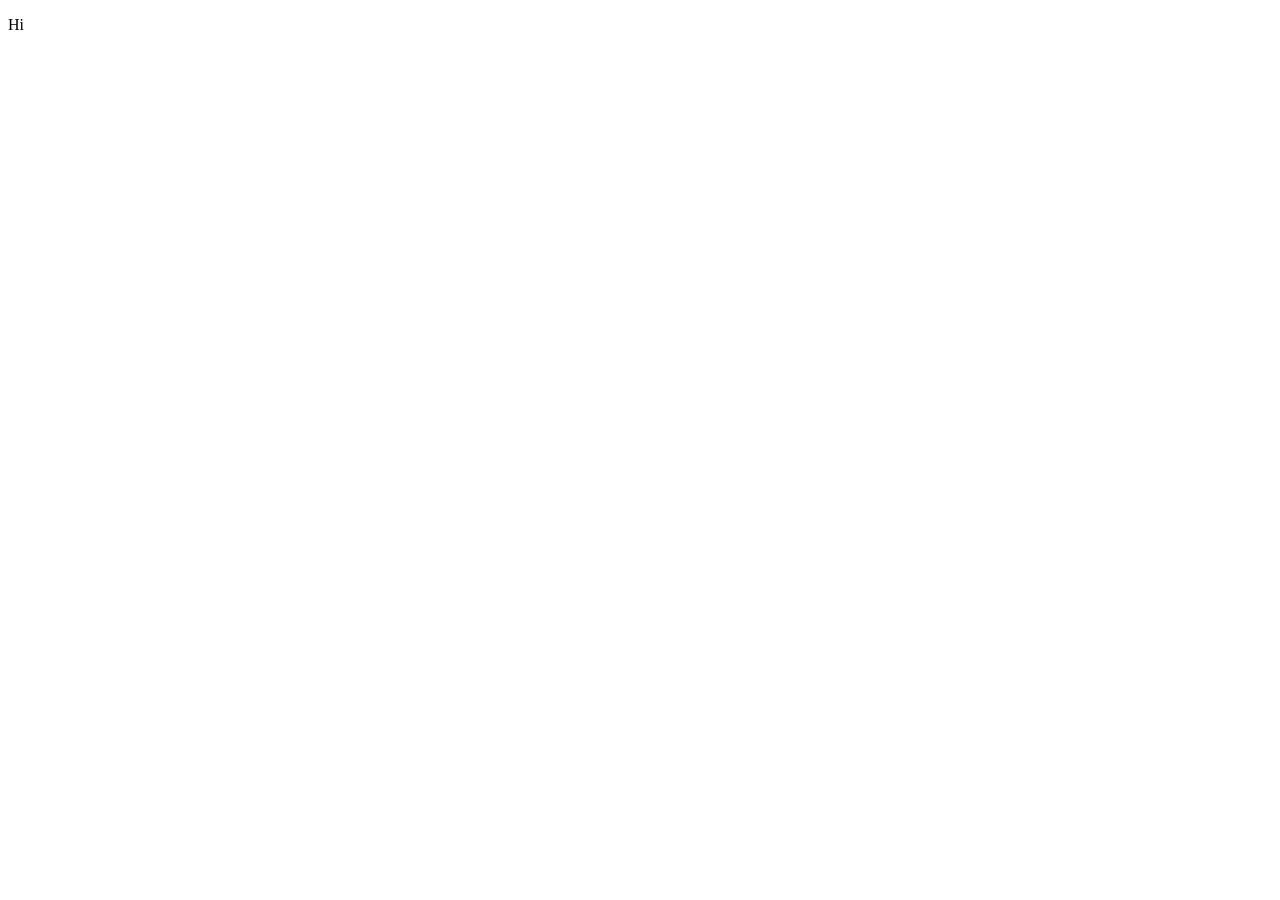
==== index.html @ 29a3ad1a "Changed name for html file" ====
<!DOCTYPE html>
<html lang="en">
<head>
    <meta charset="UTF-8">
    <meta name="viewport" content="width=device-width, initial-scale=1.0">
    <title>Main Page</title>
</head>
<body>
    <p>Hi</p>
</body>
</html>
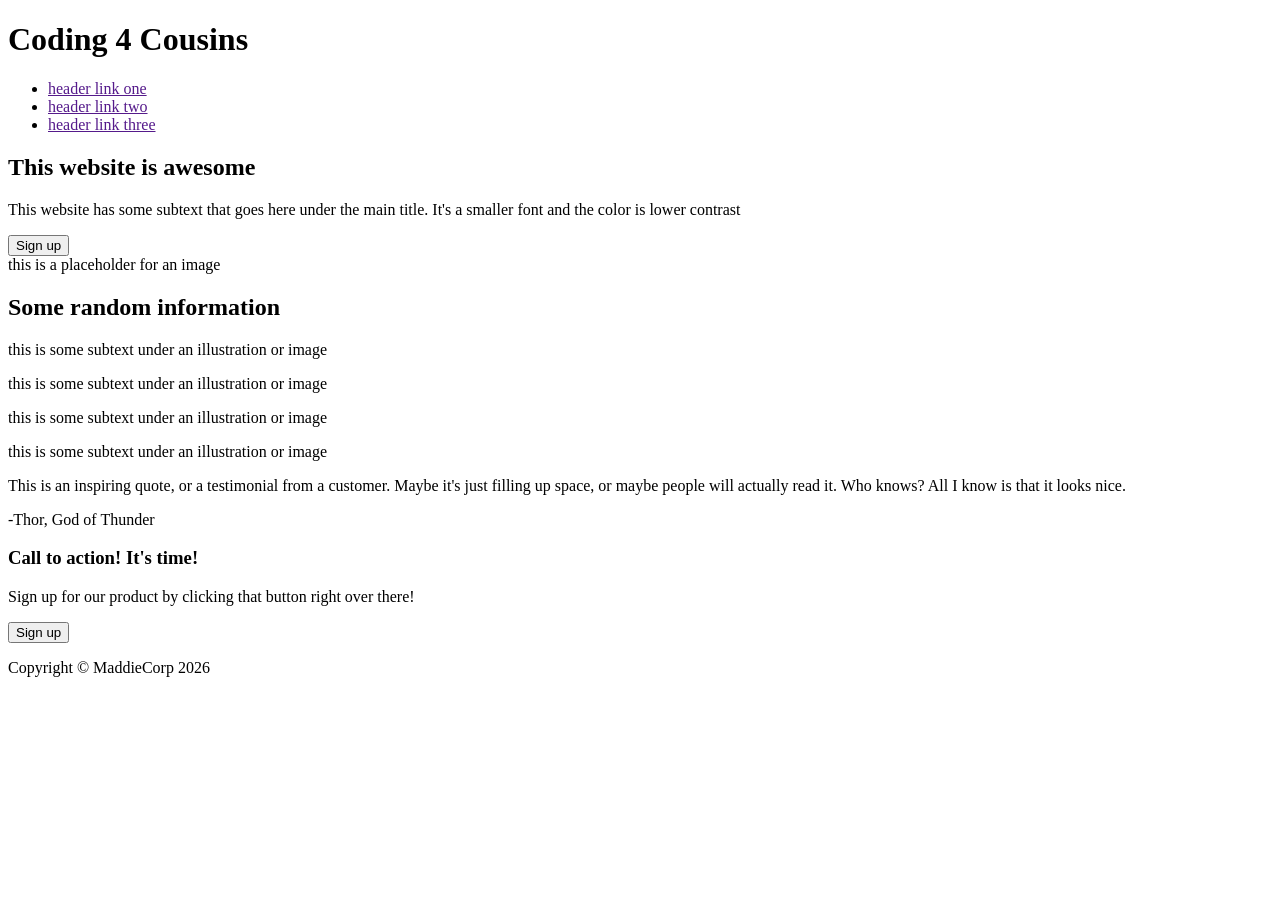
==== commit 1a9cefdd: "Added a placeholder for the html file" ====
--- a/index.html
+++ b/index.html
@@ -4,8 +4,61 @@
     <meta charset="UTF-8">
     <meta name="viewport" content="width=device-width, initial-scale=1.0">
     <title>Main Page</title>
+    <link rel="stylesheet" href="root.css">
 </head>
 <body>
-    <p>Hi</p>
+    <div class="dark header">
+        <h1 class="logo">Coding 4 Cousins</h1>
+        <ul class="nav">
+            <li><a href="">header link one</a></li>
+            <li><a href="">header link two</a></li>
+            <li><a href="">header link three</a></li>
+        </ul>
+    </div>
+    <section class="dark first">
+        <div class="info">
+            <h1 class="main">This website is awesome</h1>
+            <p class="subtext">This website has some subtext that goes here under the main title. It's a smaller font and the color is lower contrast</p>
+            <button>Sign up</button>
+        </div>
+        <div class="placeholder">this is a placeholder for an image</div>
+    </section>
+    <section class="second">
+        <h2 class="light">Some random information</h2>
+        <div class="cards">
+            <div class="card">
+                <div class="image"></div>
+                <p class="card-subtext">this is some subtext under an illustration or image</p>
+            </div>
+            <div class="card">
+                <div class="image"></div>
+                <p class="card-subtext">this is some subtext under an illustration or image</p>
+            </div>
+            <div class="card">
+                <div class="image"></div>
+                <p class="card-subtext">this is some subtext under an illustration or image</p>
+            </div>
+            <div class="card">
+                <div class="image"></div>
+                <p class="card-subtext">this is some subtext under an illustration or image</p>
+            </div>
+        </div>
+    </section>
+    <section class="quoteblock third">
+        <p class="quote">This is an inspiring quote, or a testimonial from a customer. Maybe it's just filling up space, or maybe people will actually read it. Who knows? All I know is that it looks nice.</p>
+        <p class="author">-Thor, God of Thunder</p>
+    </section>
+    <section class="fourth">
+        <div class="cta">
+            <div class="cta-text">
+                <h3 class="cta-header">Call to action! It's time!</h3>
+                <p class="cta-subtext">Sign up for our product by clicking that button right over there!</p>
+            </div>
+            <button>Sign up</button>
+        </div>
+    </section>
+    <div class="dark footer">
+        <p class="subtext">Copyright © MaddieCorp 2026</p>
+    </div>
 </body>
 </html>
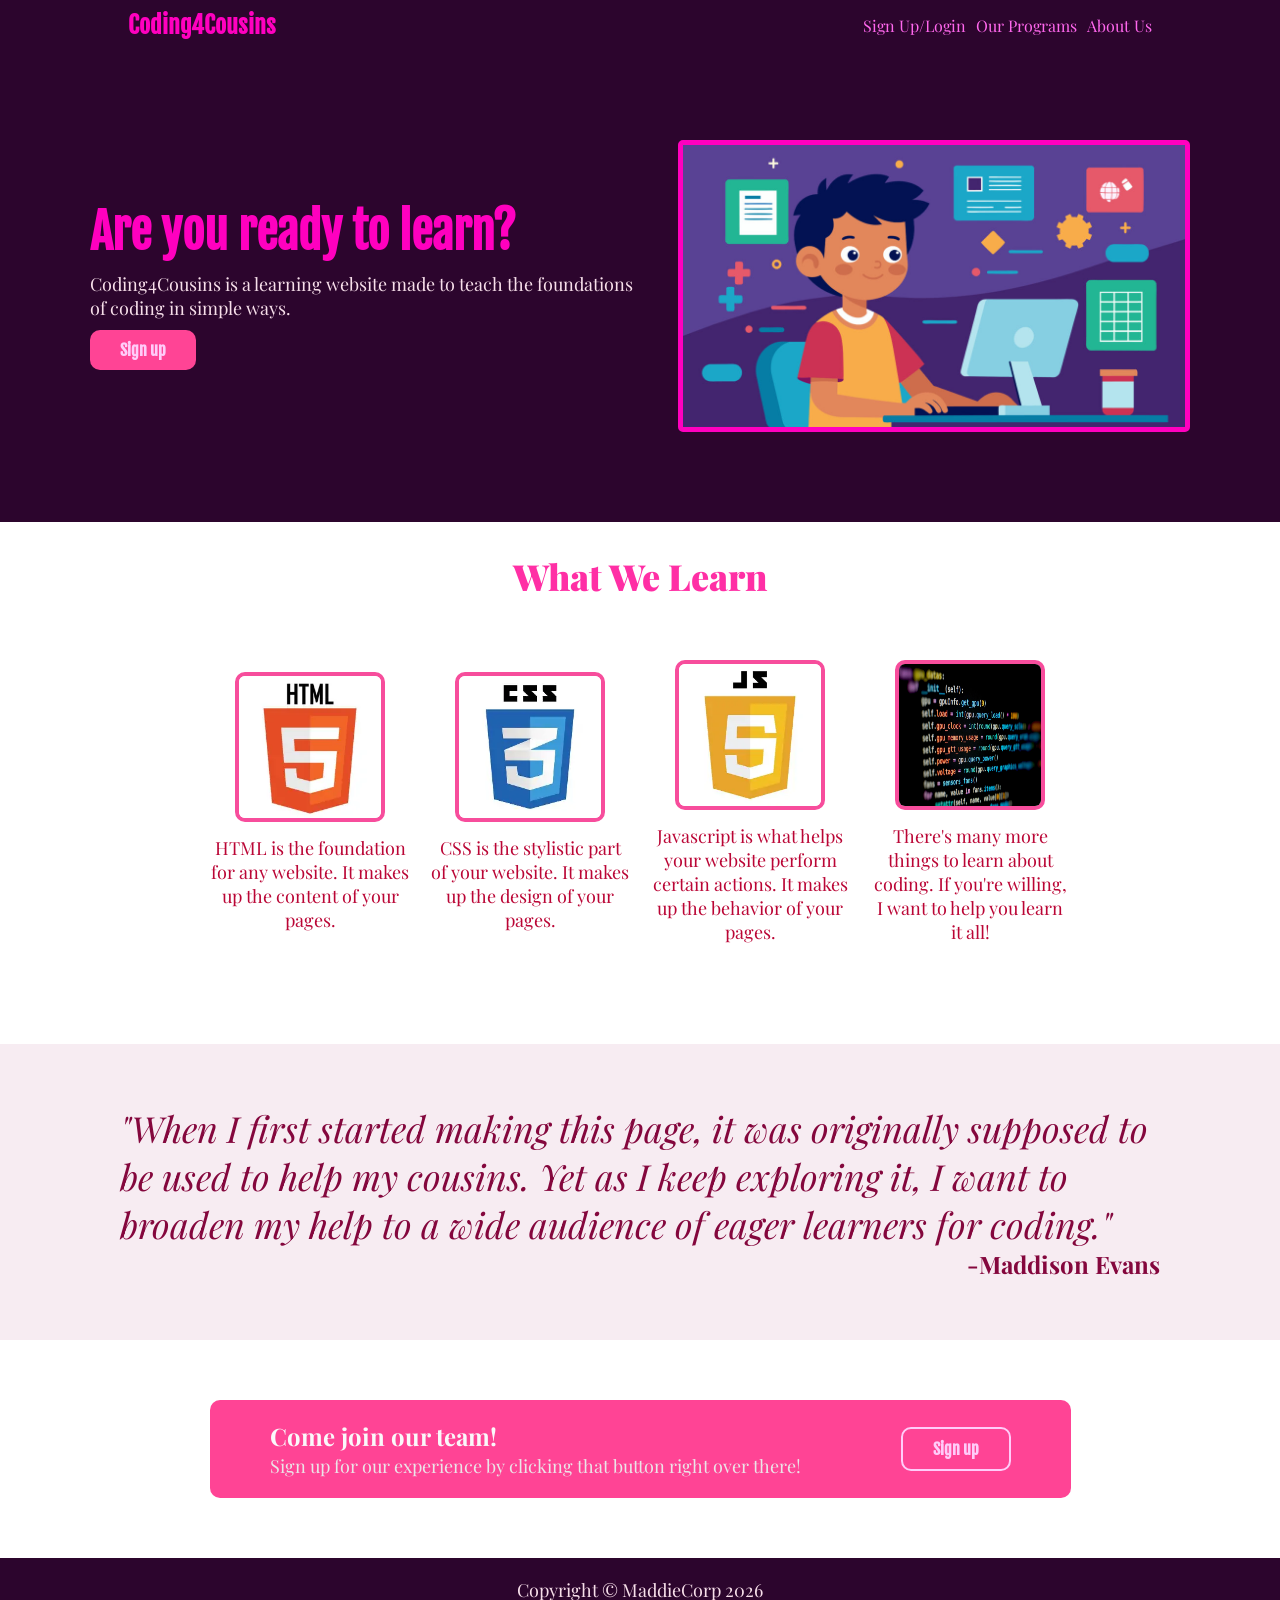
==== commit 4b7c784f: "Filled in the placeholder and changed up the styling for the page." ====
--- a/index.html
+++ b/index.html
@@ -5,54 +5,63 @@
     <meta name="viewport" content="width=device-width, initial-scale=1.0">
     <title>Main Page</title>
     <link rel="stylesheet" href="root.css">
+
 </head>
 <body>
     <div class="dark header">
-        <h1 class="logo">Coding 4 Cousins</h1>
+        <h1 class="logo">Coding4Cousins</h1>
         <ul class="nav">
-            <li><a href="">header link one</a></li>
-            <li><a href="">header link two</a></li>
-            <li><a href="">header link three</a></li>
+            <li><a href="">Sign Up/Login</a></li>
+            <li><a href="">Our Programs</a></li>
+            <li><a href="">About Us</a></li>
         </ul>
     </div>
     <section class="dark first">
         <div class="info">
-            <h1 class="main">This website is awesome</h1>
-            <p class="subtext">This website has some subtext that goes here under the main title. It's a smaller font and the color is lower contrast</p>
+            <h1 class="main">Are you ready to learn?</h1>
+            <p class="subtext">Coding4Cousins is a learning website made to teach the foundations of coding in simple ways.</p>
             <button>Sign up</button>
         </div>
-        <div class="placeholder">this is a placeholder for an image</div>
+        <img src="imgs/coding.jpeg" alt="">
     </section>
     <section class="second">
-        <h2 class="light">Some random information</h2>
+        <h2 class="light">What We Learn</h2>
         <div class="cards">
             <div class="card">
-                <div class="image"></div>
-                <p class="card-subtext">this is some subtext under an illustration or image</p>
+                <div class="image">
+                    <img src="imgs/html_png.webp" alt="">
+                </div>
+                <p class="card-subtext">HTML is the foundation for any website. It makes up the content of your pages.</p>
             </div>
             <div class="card">
-                <div class="image"></div>
-                <p class="card-subtext">this is some subtext under an illustration or image</p>
+                <div class="image">
+                    <img src="imgs/css_png.webp" alt="">
+                </div>
+                <p class="card-subtext">CSS is the stylistic part of your website. It makes up the design of your pages.</p>
             </div>
             <div class="card">
-                <div class="image"></div>
-                <p class="card-subtext">this is some subtext under an illustration or image</p>
+                <div class="image">
+                    <img src="imgs/js_png.jpg" alt="">
+                </div>
+                <p class="card-subtext">Javascript is what helps your website perform certain actions. It makes up the behavior of your pages.</p>
             </div>
             <div class="card">
-                <div class="image"></div>
-                <p class="card-subtext">this is some subtext under an illustration or image</p>
+                <div class="image">
+                    <img src="imgs/code_png.jpg" alt="">
+                </div>
+                <p class="card-subtext">There's many more things to learn about coding. If you're willing, I want to help you learn it all!</p>
             </div>
         </div>
     </section>
     <section class="quoteblock third">
-        <p class="quote">This is an inspiring quote, or a testimonial from a customer. Maybe it's just filling up space, or maybe people will actually read it. Who knows? All I know is that it looks nice.</p>
-        <p class="author">-Thor, God of Thunder</p>
+        <p class="quote">"When I first started making this page, it was originally supposed to be used to help my cousins. Yet as I keep exploring it, I want to broaden my help to a wide audience of eager learners for coding."</p>
+        <p class="author">-Maddison Evans</p>
     </section>
     <section class="fourth">
         <div class="cta">
             <div class="cta-text">
-                <h3 class="cta-header">Call to action! It's time!</h3>
-                <p class="cta-subtext">Sign up for our product by clicking that button right over there!</p>
+                <h3 class="cta-header">Come join our team!</h3>
+                <p class="cta-subtext">Sign up for our experience by clicking that button right over there!</p>
             </div>
             <button>Sign up</button>
         </div>
--- a/root.css
+++ b/root.css
@@ -0,0 +1,235 @@
+@import url('https://fonts.googleapis.com/css2?family=Fjalla+One&family=Playfair+Display:ital,wght@0,400..900;1,400..900&family=Roboto:ital,wght@0,100..900;1,100..900&display=swap');
+
+
+
+* {
+    box-sizing: border-box;
+    margin: 0;
+    padding: 0;
+    /* remove later */
+    /* border: 1px dashed red; */
+}
+
+body {
+    font-family: 'Playfair Display', serif;
+    width: 100%;
+    height: 100vh;
+    display: flex;
+    flex-direction: column;
+    overflow-x: hidden;
+}
+
+.header {
+    display: flex;
+    align-items: center;
+    justify-content: space-between;
+    padding: 10px 10%;
+    position: sticky;
+    top: 0;
+}
+
+ul {
+    list-style-type: none;
+    display: flex;
+    gap: 10px;
+}
+
+a {
+    text-decoration: none;
+    color: rgb(255, 103, 237);
+    transition: color .2s;
+}
+
+a:hover {
+    color: #ff00bf;
+    font-size: large;
+}
+
+.dark {
+    background-color: #2c052d;
+    color: #ff00bf;
+}
+
+.subtext {
+    font-size: 18px;
+    color: #f7dfea;
+}
+
+.main {
+    font-weight: 900;
+    font-size: 48px;
+    display: flex;
+    flex-wrap: wrap;
+    font-family: 'Fjalla One', sans-serif;
+}
+
+.logo {
+    font-weight: 900;
+    font-size: 24px;
+    font-family: 'Fjalla One', sans-serif;
+}
+
+.first {
+    padding: 90px;
+    display: flex;
+    align-items: center;
+    justify-content: center;
+    gap: 30px;
+}
+
+.info {
+    display: flex;
+    flex-direction: column;
+    align-items: flex-start;
+    justify-content: center;
+    gap: 10px;
+}
+
+.placeholder {
+    display: flex;
+    align-items: center;
+    justify-content: center;
+    background-color: #e371ff3b;
+    width: 300px;
+    height: 200px;
+    flex-shrink: 0
+}
+
+button, .cta {
+    background-color: #ff4495;
+    color: #ffccf9;
+}
+
+button {
+    padding: 10px 30px;
+    border-radius: 10px;
+    border: 0;
+    font-size: 100%;
+    font-weight: bold;
+    transition: all .25s;
+    font-family: 'Fjalla One', sans-serif;
+}
+
+button:hover {
+    background-color: #fc0771;
+    color: #f994c3;
+    scale: 1.15;
+    transition: scale .2s;
+}
+
+.cta button {
+    border: 2px solid;
+    flex-shrink: 0;
+}
+
+.second {
+    display: flex;
+    flex-direction: column;
+    align-items: center;
+    justify-content: space-between;
+    gap: 60px;
+    padding: 100px;
+    padding-top: 30px;
+}
+
+.light {
+    color: #ff2fa5;
+    font-size: 36px;
+    font-weight: 900;
+}
+
+.cards {
+    display: flex;
+    justify-content: center;
+    align-items: center;
+    gap: 20px;
+    flex-wrap: wrap;
+}
+
+.card {
+    display: flex;
+    flex-direction: column;
+    align-items: center;
+    justify-content: center;
+    width: 200px;
+    gap: 10px;
+}
+
+.card-subtext {
+    font-size: 18px;
+    color: #ba0535;
+    text-align: center;
+}
+
+.image img {
+    width: 150px;
+    height: 150px;
+    border: 4px solid #f74d9c;
+    border-radius: 10px;
+}
+
+.third {
+    background-color: #f7ecf2;
+    padding: 60PX 120px;
+    color: #84073d;
+    display: flex;
+    flex-direction: column;
+    align-items: center;
+    justify-content: center;
+}
+
+.quote {
+    font-weight: 300;
+    font-size: 36px;
+    font-style: italic;
+}
+
+.author {
+    align-self: flex-end;
+    font-size: 24px;
+    font-weight: bold;
+}
+
+.fourth {
+    padding: 60px;
+    display: flex;
+    align-items: center;
+    justify-content: center;
+}
+.cta {
+    padding: 20px 60px;
+    border-radius: 10px;
+    display: flex;
+    align-items: center;
+    justify-content: space-between;
+    gap: 100px
+}
+
+.cta-text {
+    display: flex;
+    flex-direction: column;
+    gap: 2px;
+}
+
+.cta-header {
+    font-size: 24px;
+    color: #faf8fa;
+}
+
+.cta-subtext {
+    font-size: 18px;
+    color: #ebe5e8;
+}
+
+.footer {
+    padding: 20px 60px;
+    display: flex;
+    align-items: center;
+    justify-content: center;
+}
+
+img {
+    width: 40vw;
+    border: solid 5px;
+    border-radius: 5px;
+}
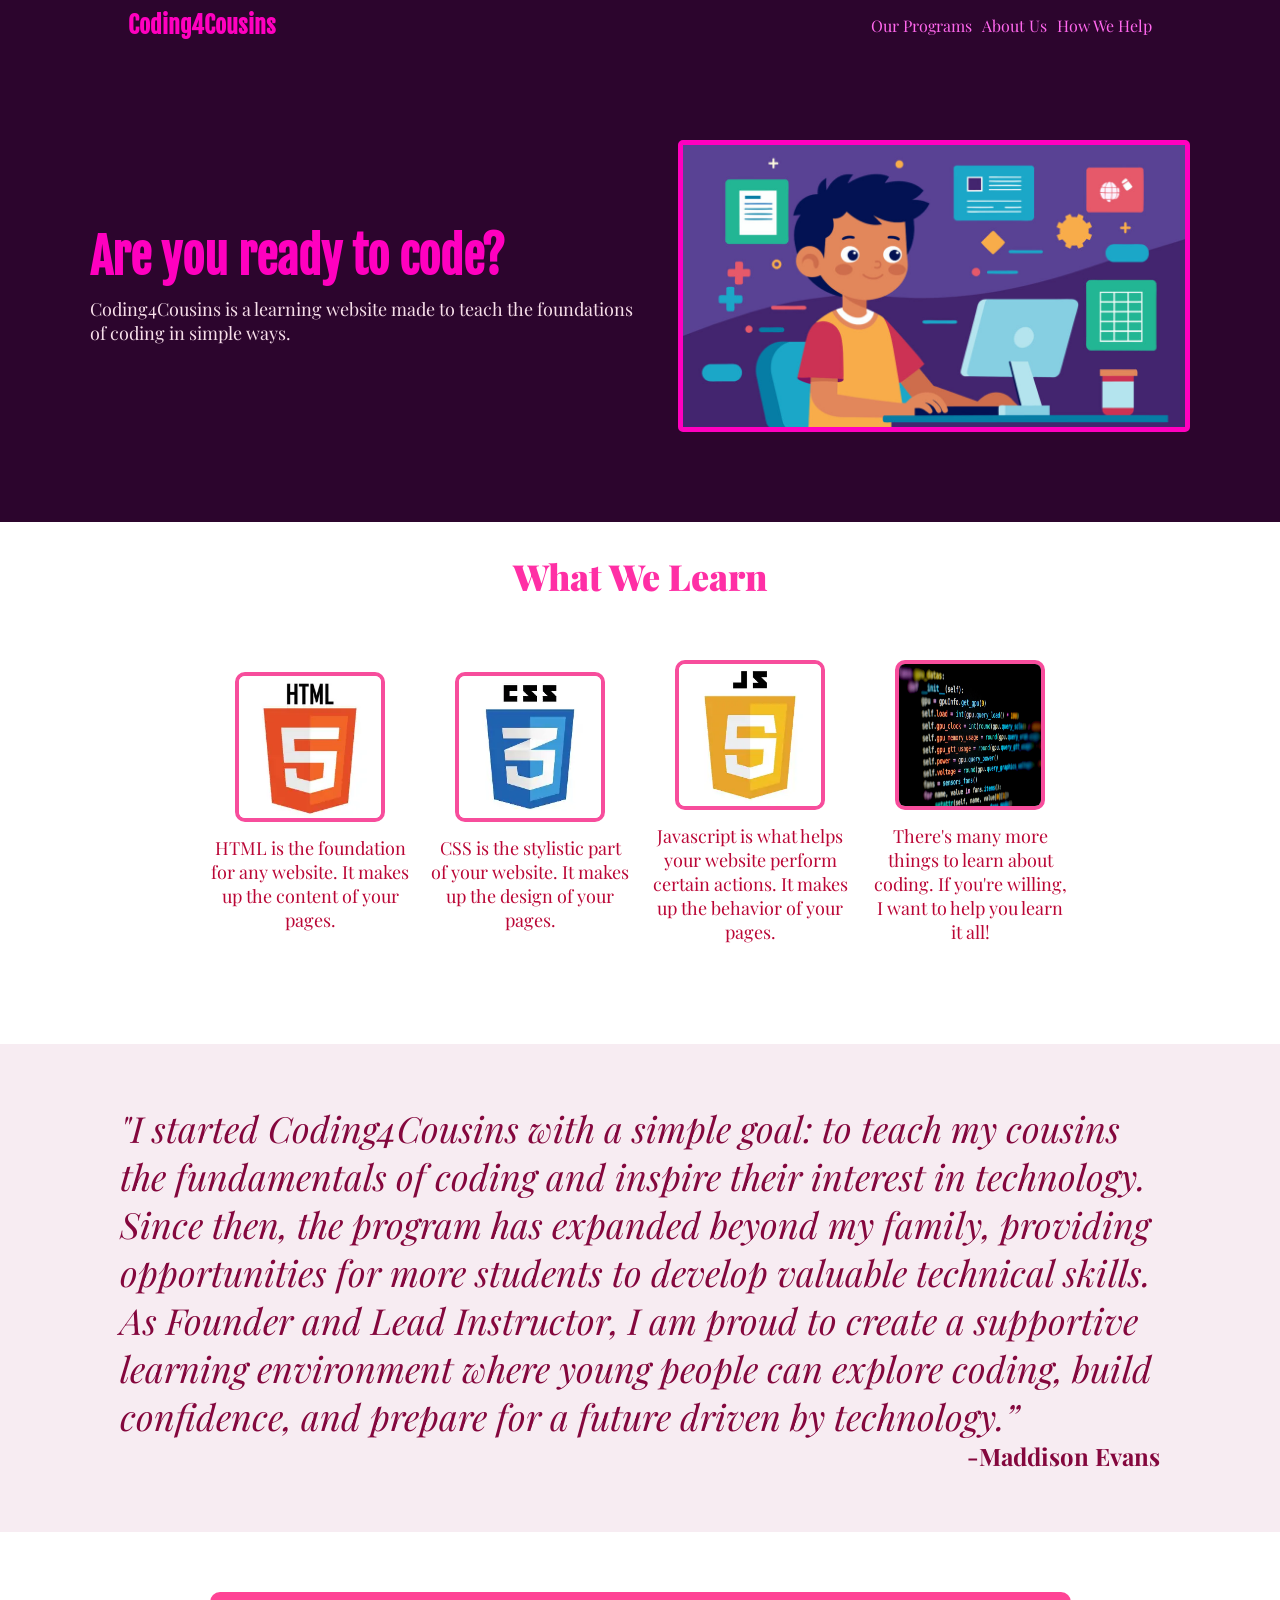
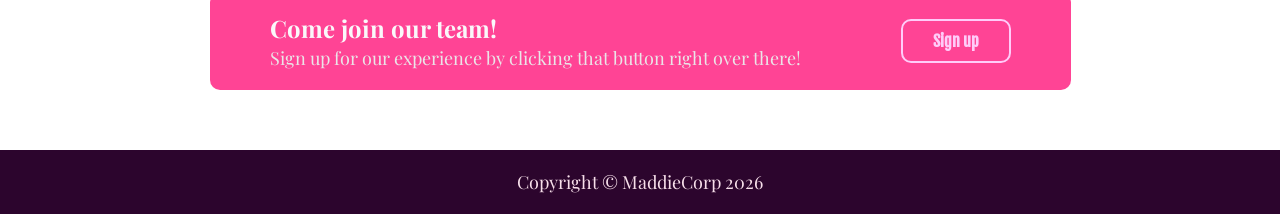
==== commit f5b390a2: "Changed up a few details for the main page." ====
--- a/index.html
+++ b/index.html
@@ -11,16 +11,15 @@
     <div class="dark header">
         <h1 class="logo">Coding4Cousins</h1>
         <ul class="nav">
-            <li><a href="">Sign Up/Login</a></li>
             <li><a href="">Our Programs</a></li>
             <li><a href="">About Us</a></li>
+            <li><a href="">How We Help</a></li>
         </ul>
     </div>
     <section class="dark first">
         <div class="info">
-            <h1 class="main">Are you ready to learn?</h1>
+            <h1 class="main">Are you ready to code?</h1>
             <p class="subtext">Coding4Cousins is a learning website made to teach the foundations of coding in simple ways.</p>
-            <button>Sign up</button>
         </div>
         <img src="imgs/coding.jpeg" alt="">
     </section>
@@ -54,7 +53,8 @@
         </div>
     </section>
     <section class="quoteblock third">
-        <p class="quote">"When I first started making this page, it was originally supposed to be used to help my cousins. Yet as I keep exploring it, I want to broaden my help to a wide audience of eager learners for coding."</p>
+        <p class="quote">"I started Coding4Cousins with a simple goal: to teach my cousins the fundamentals of coding and inspire their interest in technology. Since then, the program has expanded beyond my family, providing opportunities for more students to develop valuable technical skills. As Founder and Lead Instructor, I am proud to create a supportive learning environment where young people can explore coding, build confidence, and prepare for a future driven by technology.”
+        </p>
         <p class="author">-Maddison Evans</p>
     </section>
     <section class="fourth">
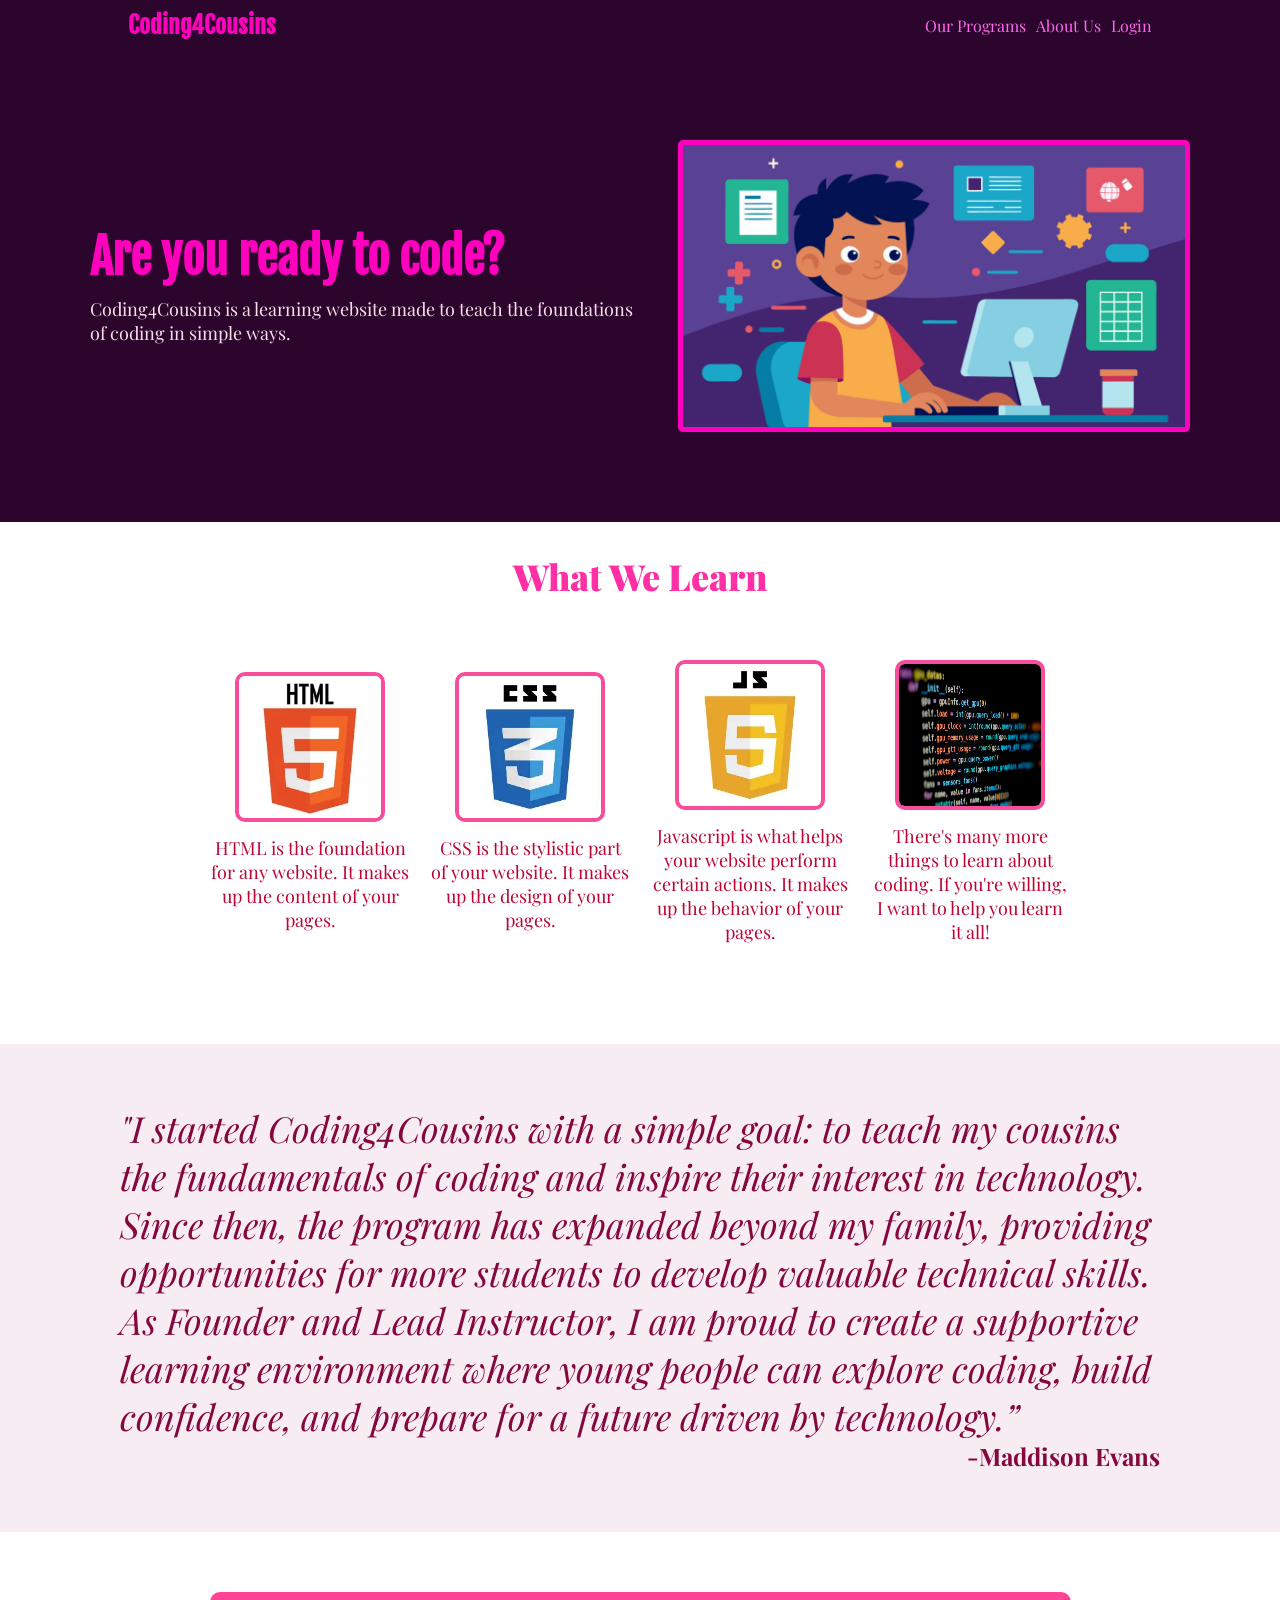
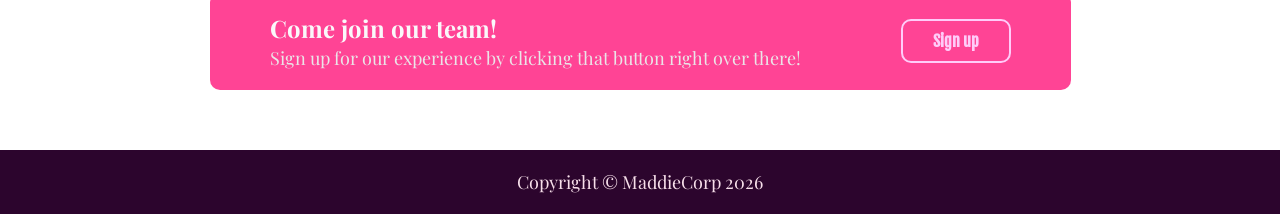
==== commit 58c88292: "Linked all the pages to their respective hyperlinks" ====
--- a/index.html
+++ b/index.html
@@ -5,15 +5,16 @@
     <meta name="viewport" content="width=device-width, initial-scale=1.0">
     <title>Main Page</title>
     <link rel="stylesheet" href="root.css">
-
+    <link rel="shortcut icon" href="favicon.ico" type="image/x-icon">
+    <script src="root.js"></script>
 </head>
 <body>
     <div class="dark header">
         <h1 class="logo">Coding4Cousins</h1>
         <ul class="nav">
-            <li><a href="">Our Programs</a></li>
-            <li><a href="">About Us</a></li>
-            <li><a href="">How We Help</a></li>
+            <li><a href="programs/program.html">Our Programs</a></li>
+            <li><a href="about/about.html">About Us</a></li>
+            <li><a href="login/login.html">Login</a></li>
         </ul>
     </div>
     <section class="dark first">
@@ -63,7 +64,7 @@
                 <h3 class="cta-header">Come join our team!</h3>
                 <p class="cta-subtext">Sign up for our experience by clicking that button right over there!</p>
             </div>
-            <button>Sign up</button>
+            <button type="button" onclick="location.href='login/login.html'">Sign up</button>
         </div>
     </section>
     <div class="dark footer">
--- a/root.css
+++ b/root.css
@@ -37,12 +37,11 @@
 a {
     text-decoration: none;
     color: rgb(255, 103, 237);
-    transition: color .2s;
+    transition: all .5s;
 }
 
 a:hover {
     color: #ff00bf;
-    font-size: large;
 }
 
 .dark {
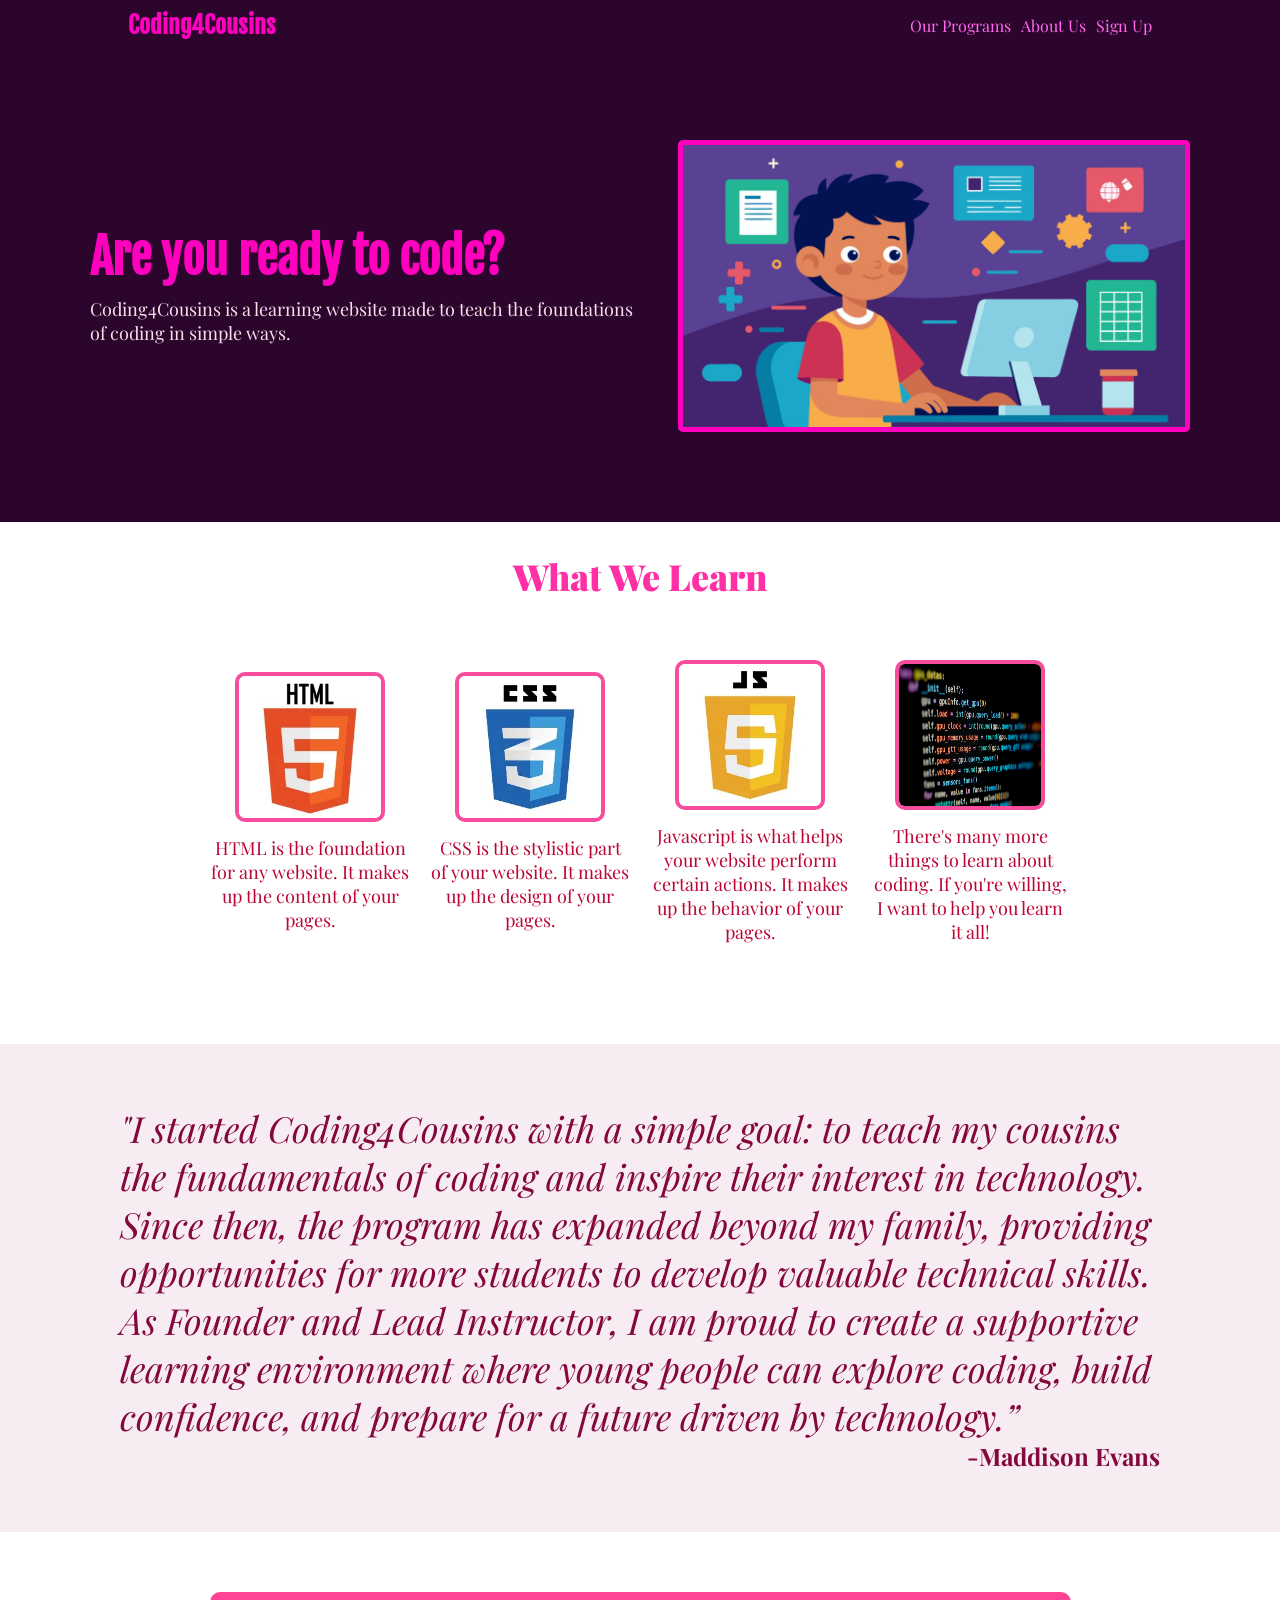
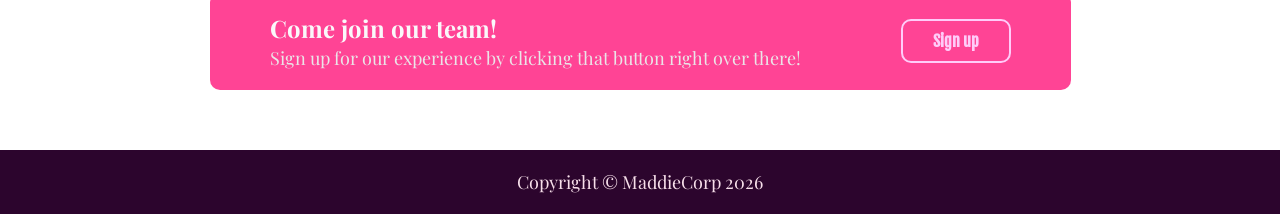
==== commit 4502b396: "Made a login, about, and programs page" ====
--- a/index.html
+++ b/index.html
@@ -10,11 +10,11 @@
 </head>
 <body>
     <div class="dark header">
-        <h1 class="logo">Coding4Cousins</h1>
+        <h1 class="logo" onclick="location.href='index.html'">Coding4Cousins</h1>
         <ul class="nav">
-            <li><a href="programs/program.html">Our Programs</a></li>
-            <li><a href="about/about.html">About Us</a></li>
-            <li><a href="login/login.html">Login</a></li>
+            <li><a href="/programs/program.html">Our Programs</a></li>
+            <li><a href="/about/about.html">About Us</a></li>
+            <li><a href="#fourth">Sign Up</a></li>
         </ul>
     </div>
     <section class="dark first">
@@ -24,7 +24,7 @@
         </div>
         <img src="imgs/coding.jpeg" alt="">
     </section>
-    <section class="second">
+    <section class="second" id="second">
         <h2 class="light">What We Learn</h2>
         <div class="cards">
             <div class="card">
@@ -53,12 +53,12 @@
             </div>
         </div>
     </section>
-    <section class="quoteblock third">
+    <section class="quoteblock third" id="third">
         <p class="quote">"I started Coding4Cousins with a simple goal: to teach my cousins the fundamentals of coding and inspire their interest in technology. Since then, the program has expanded beyond my family, providing opportunities for more students to develop valuable technical skills. As Founder and Lead Instructor, I am proud to create a supportive learning environment where young people can explore coding, build confidence, and prepare for a future driven by technology.”
         </p>
         <p class="author">-Maddison Evans</p>
     </section>
-    <section class="fourth">
+    <section class="fourth" id="fourth">
         <div class="cta">
             <div class="cta-text">
                 <h3 class="cta-header">Come join our team!</h3>
--- a/root.css
+++ b/root.css
@@ -10,6 +10,10 @@
     /* border: 1px dashed red; */
 }
 
+html {
+    scroll-behavior: smooth;
+}
+
 body {
     font-family: 'Playfair Display', serif;
     width: 100%;
@@ -66,6 +70,14 @@
     font-weight: 900;
     font-size: 24px;
     font-family: 'Fjalla One', sans-serif;
+    cursor: pointer;
+    transition: all .5s;
+}
+
+.logo:hover {
+    background-color: #ff49ed51;
+    border-radius: 20px;
+    padding: 10px;
 }
 
 .first {
